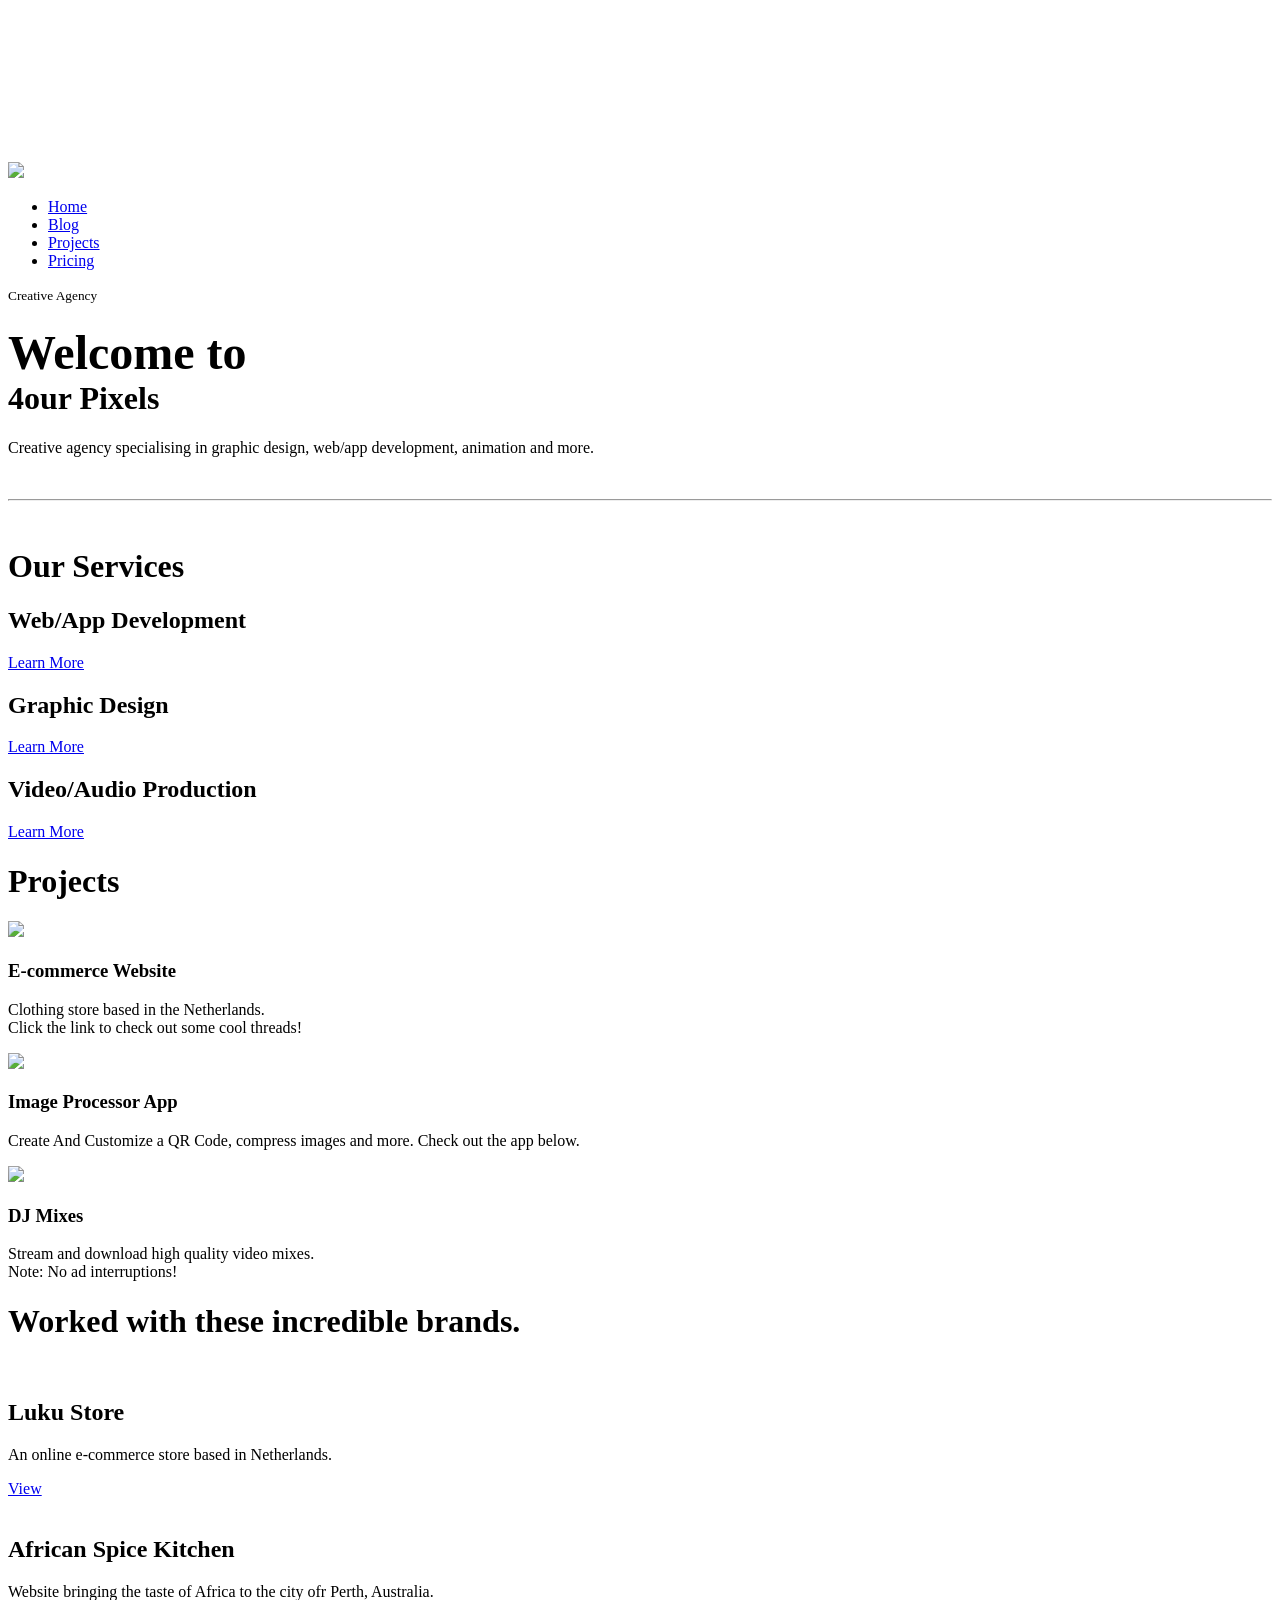
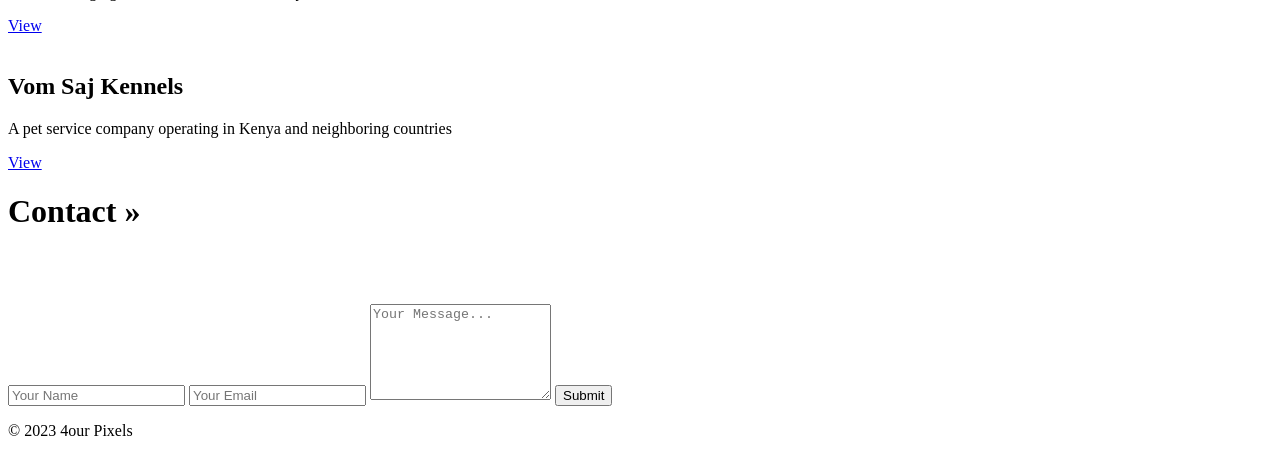
==== index.html @ 32708f97 "2nd commit" ====
<!DOCTYPE html>
<html lang="en">
  <head>
    <meta charset="UTF-8" />
    <meta http-equiv="X-UA-Compatible" content="IE=edge" />
    <meta name="viewport" content="width=device-width, initial-scale=1.0" />
    <title>4our Pixels - Creative Agency</title>
    <!-- Favicon for all devices -->
    <link
      rel="icon"
      type="image/x-icon"
      sizes="32x32"
      href="./image/favicon/favicon.ico"
    />
    <link
      rel="icon"
      type="image/png"
      sizes="16x16"
      href="./image/favicon/favicon-16x16.png"
    />

    <!-- iOS specific favicon -->
    <link
      rel="apple-touch-icon"
      sizes="180x180"
      href="./image/favicon/apple-touch-icon.png"
    />
    <link
      rel="apple-touch-icon"
      sizes="152x152"
      href="./image/favicon/apple-touch-icon.png"
    />

    <!-- Android Chrome specific favicon -->
    <link rel="manifest" href="./image/favicon/site.webmanifest" />
    <meta name="theme-color" content="#30d5c8" />

    <!-- Microsoft specific favicon -->
    <meta name="msapplication-TileImage" content="./image/favicon/4white.png" />
    <meta name="msapplication-TileColor" content="#ffffff" />

    <!-- Other favicons -->
    <link
      rel="mask-icon"
      href="./image/favicon//image/favicon/4white.png"
      color="#30d5c8"
    />
    <meta name="msapplication-config" content="./browserconfig.xml" />
    <meta name="theme-color" content="#30d5c8" />
    <link rel="preconnect" href="https://fonts.googleapis.com" />
    <link rel="preconnect" href="https://fonts.gstatic.com" crossorigin />
    <link
      href="https://fonts.googleapis.com/css2?family=Space+Grotesk:wght@500&display=swap"
      rel="stylesheet"
    />
    <link rel="stylesheet" href="styles.css" />
    <script
      src="https://kit.fontawesome.com/215638c07f.js"
      crossorigin="anonymous"
    ></script>
  </head>
  <body>
    <div id="#header_four_pixels">
      <video autoplay muted loop id="video-background">
        <source src="./video/720.mp4" type="video/mp4" />
      </video>
      <div class="container">
        <nav>
          <img src="./image/4pixels.png" class="logo" />
          <ul id="sidemenu">
            <li><a href="./index.html">Home</a></li>
            <li><a href="./web_blog.html">Blog</a></li>
            <li><a href="./services.html">Projects</a></li>
            <li><a href="./pricing.html">Pricing</a></li>
            <i class="fa-solid fa-xmark" onclick="closemenu()"></i>
          </ul>
          <i class="fa-solid fa-bars" onclick="openmenu()"></i>
        </nav>
        <div class="header-text">
          <small>Creative Agency</small>
          <h1>
            <small style="font-size: 3rem">Welcome to</small> <br />
            <span>4our</span> Pixels
          </h1>
        </div>
      </div>
    </div>
    <!------aboout------->
    <div id="about">
      <div class="container text-center">
        <p>
          Creative agency specialising in graphic design, web/app development,
          animation and more.
        </p>
        <br />
        <hr />
        <div class="social-icons">
          <a href="https://github.com/4ourpixels"
            ><i class="fa-brands fa-github"></i
          ></a>
          <a
            href="https://podcasts.apple.com/ke/podcast/dj-g400-mixes/id1645709049"
            ><i class="fa-solid fa-podcast"></i
          ></a>
          <a href="https://www.instagram.com/4ourpixels"
            ><i class="fa-brands fa-instagram"></i
          ></a>
          <a href="https://www.twitter.com/4ourpixels"
            ><i class="fa-brands fa-twitter"></i
          ></a>
          <a href="https://www.youtube.com/channel/UC9HP_DqruMAplsz0-ynveaQ"
            ><i class="fa-brands fa-youtube"></i
          ></a>
          <a href="https://www.mixcloud.com/djg400"
            ><i class="fa-brands fa-mixcloud"></i
          ></a>
          <a href="https://hearthis.at/djg400/"
            ><img class="hearthis" src="./image/hearthis.png" alt=""
          /></a>
        </div>
      </div>
    </div>
    <!------Services------>
    <div id="services">
      <div class="container">
        <h1 class="sub-title">Our Services</h1>
        <div class="services-list">
          <div>
            <i class="fa-solid fa-code"></i>
            <h2>Web/App Development</h2>
            <a href="./web_blog.html">Learn More</a>
          </div>
          <div>
            <i class="fa-solid fa-crop"></i>
            <h2>Graphic Design</h2>
            <a href="./qr.html">Learn More</a>
          </div>
          <div>
            <i class="fa-solid fa-file-audio"></i>
            <h2>Video/Audio Production</h2>
            <a href="#">Learn More</a>
          </div>
        </div>
      </div>
    </div>
    <!------portfolio-->
    <div id="portfolio">
      <div class="container">
        <h1 class="sub-title">Projects</h1>
        <div class="work-list">
          <div class="work">
            <img src="./image/lukustore.jpg" />
            <div class="layer">
              <h3>E-commerce Website</h3>
              <p>
                Clothing store based in the Netherlands.
                <br />
                Click the link to check out some cool threads!
              </p>
              <a href="http://4ourpixel.pythonanywhere.com/"
                ><i style="cursor: pointer" class="fa-solid fa-link"></i
              ></a>
            </div>
          </div>
          <div class="work">
            <img src="./image/work-2.png" />
            <div class="layer">
              <h3>Image Processor App</h3>
              <p>
                Create And Customize a QR Code, compress images and more. Check
                out the app below.
              </p>
              <a style="cursor: pointer" href="./qr.html"
                ><i class="fa-solid fa-link"></i
              ></a>
            </div>
          </div>
          <div class="work">
            <img src="./image/mixes.png" />
            <div class="layer">
              <h3>DJ Mixes</h3>
              <p>
                Stream and download high quality video mixes. <br />
                Note: No ad interruptions!
              </p>
              <a style="cursor: pointer" href="./services.html"
                ><i class="fa-solid fa-link"></i
              ></a>
            </div>
          </div>
        </div>
      </div>
    </div>
    <!------Brands-->
    <div id="services">
      <div class="container">
        <h1 class="sub-title">Worked with these incredible brands.</h1>
        <div class="services-list">
          <div>
            <img height="50" c src="./image/brands/lukustore.png" alt="" />
            <h2>Luku Store</h2>
            <p>An online e-commerce store based in Netherlands.</p>
            <a href="https://4ourpixel.pythonanywhere.com/">View</a>
          </div>

          <div>
            <img height="50" c src="./image/brands/ask.png" alt="" />
            <h2>African Spice Kitchen</h2>
            <p>
              Website bringing the taste of Africa to the city ofr Perth,
              Australia.
            </p>
            <a href="https://4ourpixels.github.io/African-Spice-Kitchen/"
              >View</a
            >
          </div>

          <div>
            <img height="50" c src="./image/brands/vomsaj.png" alt="" />
            <h2>Vom Saj Kennels</h2>
            <p>
              A pet service company operating in Kenya and neighboring countries
            </p>
            <a href="https://4ourpixels.github.io/Vom-Saj-Kennels/">View</a>
          </div>
        </div>
      </div>
    </div>
    <!------contact-->
    <div id="contact">
      <div class="container">
        <div class="row">
          <div class="contact-left">
            <h1 class="sub-title">Contact &raquo;</h1>
            <img
              height="200"
              style="margin-top: 3rem; margin-left: 5rem"
              src="./image/4logo.png"
              alt=""
            />
          </div>
          <div class="contact-right">
            <form name="submit-to-google-sheet">
              <input type="text" name="Name" placeholder="Your Name" required />
              <input
                type="email"
                name="Email"
                placeholder="Your Email"
                required
              />
              <textarea
                type="text"
                name="Message"
                rows="6"
                placeholder="Your Message..."
              ></textarea>
              <button type="submit" class="btn btn2">Submit</button>
            </form>
            <span id="msg"></span>
          </div>
        </div>
      </div>
      <div class="copyright">
        <p>© 2023 4our Pixels</p>
      </div>
    </div>
    <script src="./image/js.js"></script>
    <script>
      var tablinks = document.getElementsByClassName("tab-links");
      var tabcontents = document.getElementsByClassName("tab-contents");

      function opentab(tabname) {
        for (tablink of tablinks) {
          tablink.classList.remove("active-link");
        }
        for (tabcontent of tabcontents) {
          tabcontent.classList.remove("active-tab");
        }
        event.currentTarget.classList.add("active-link");
        document.getElementById(tabname).classList.add("active-tab");
      }
    </script>
    <script>
      var sidemenu = document.getElementById("sidemenu");

      function openmenu() {
        sidemenu.style.right = "0";
      }
      function closemenu() {
        sidemenu.style.right = "-200px";
      }
    </script>
    <script>
      const scriptURL =
        "https://script.google.com/macros/s/AKfycbwLq3Nzvc_DU_3lJQD3jU3RTljc6XdwQJmOlNrcgZmDSIhyjITbEOH9Y4T4_UTej5YG6Q/exec";
      const form = document.forms["submit-to-google-sheet"];
      const msg = document.getElementById("msg");

      form.addEventListener("submit", (e) => {
        e.preventDefault();
        fetch(scriptURL, { method: "POST", body: new FormData(form) })
          .then((response) => {
            msg.innerHTML = "Message sent successfully!";
            setTimeout(function () {
              msg.innerHTML = "";
            }, 5000);
            form.reset();
          })
          .catch((error) => console.error("Error!", error.message));
      });
    </script>
  </body>
</html>
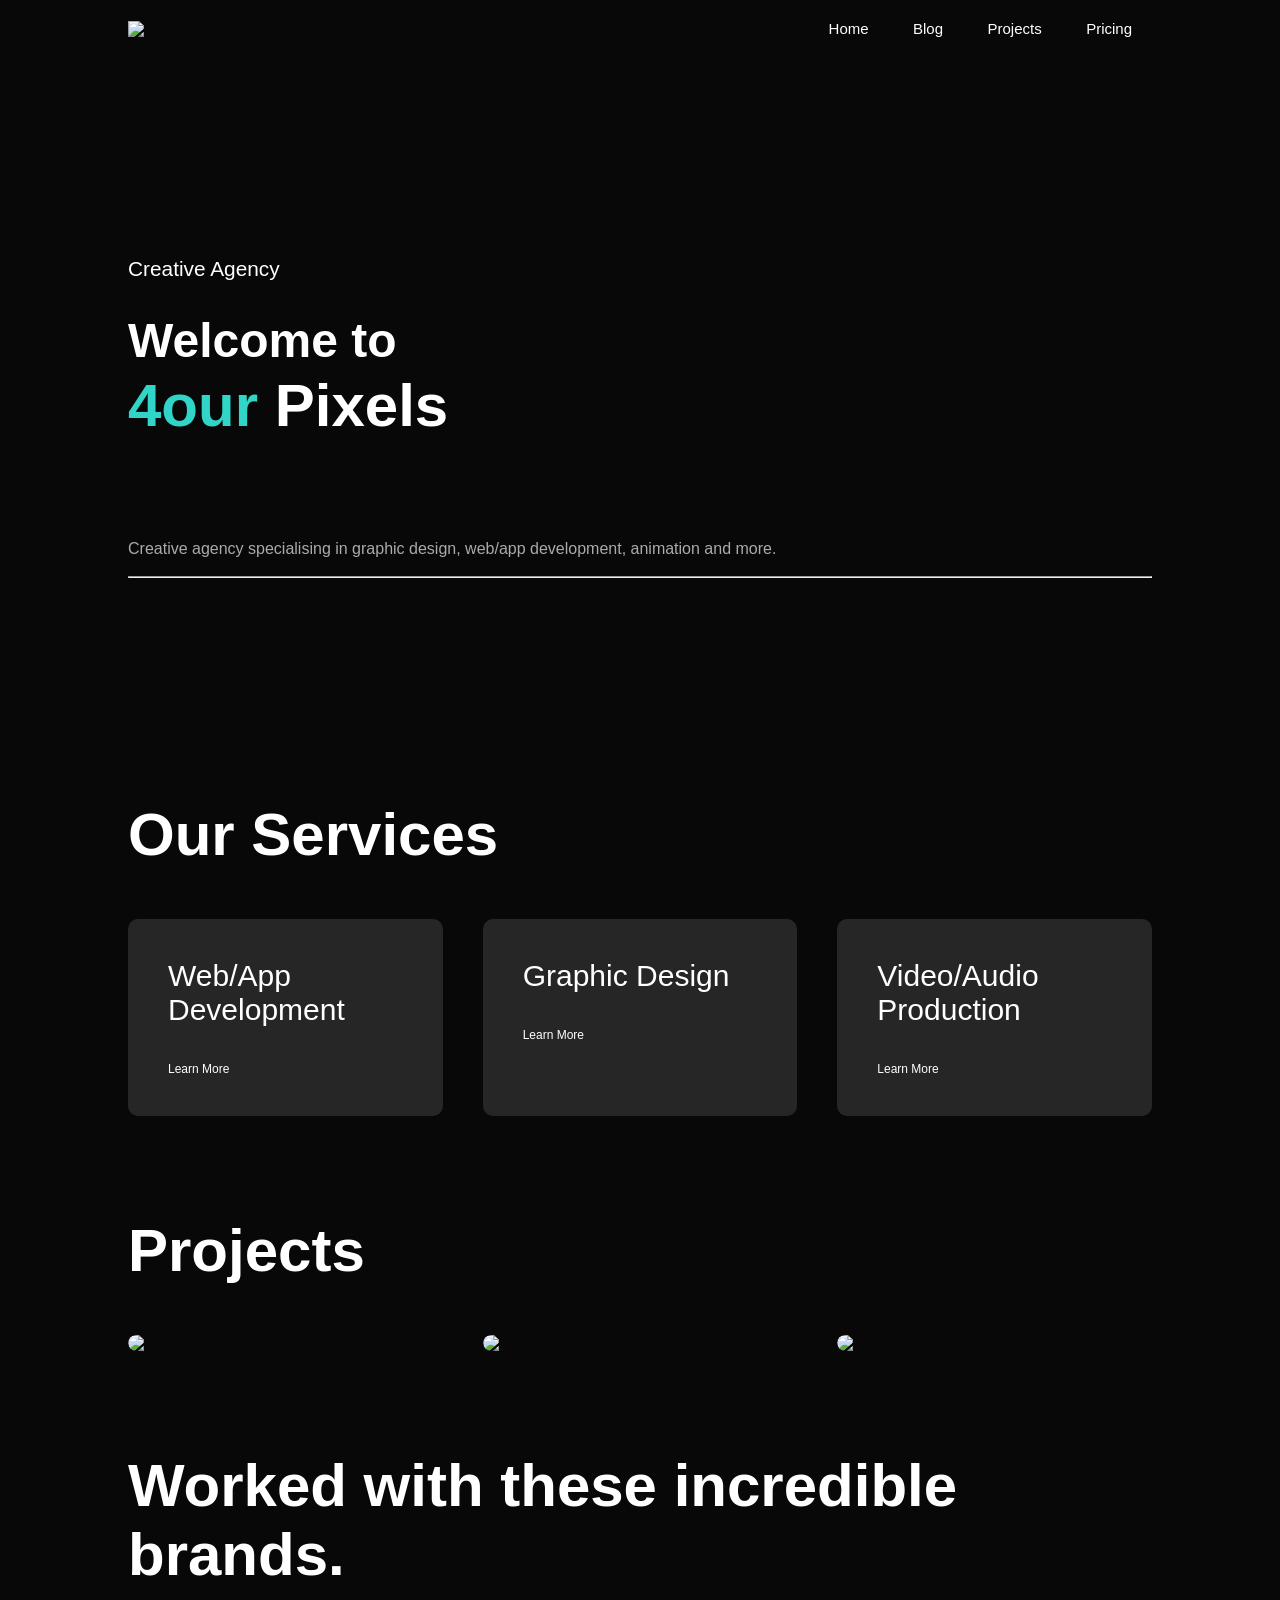
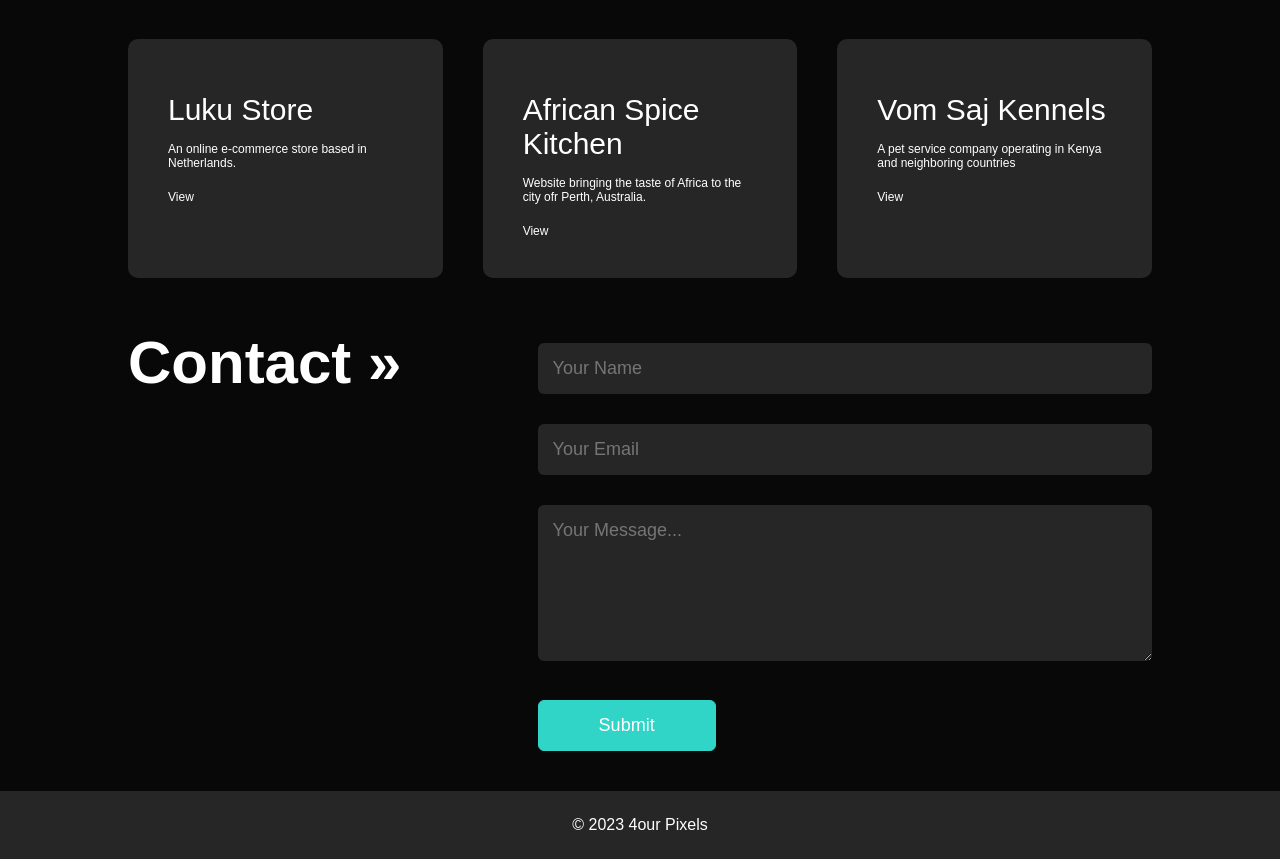
==== commit 93085a67: "2nd commit" ====
--- a/index.html
+++ b/index.html
@@ -170,7 +170,7 @@
                 Create And Customize a QR Code, compress images and more. Check
                 out the app below.
               </p>
-              <a style="cursor: pointer" href="./qr.html"
+              <a style="cursor: pointer" href="./image_compression_blog.html"
                 ><i class="fa-solid fa-link"></i
               ></a>
             </div>
@@ -183,7 +183,7 @@
                 Stream and download high quality video mixes. <br />
                 Note: No ad interruptions!
               </p>
-              <a style="cursor: pointer" href="./services.html"
+              <a style="cursor: pointer" href="./djg400.html"
                 ><i class="fa-solid fa-link"></i
               ></a>
             </div>
--- a/styles.css
+++ b/styles.css
@@ -0,0 +1,480 @@
+* {
+  margin: 0;
+  padding: 0;
+  font-family: "Space Grotesk", sans-serif;
+  box-sizing: border-box;
+}
+html {
+  scroll-behavior: smooth;
+}
+body {
+  background: #080808;
+  color: #fff;
+}
+#header {
+  width: 100%;
+  height: 100vh;
+  background-image: url(image/background3.png);
+  background-size: cover;
+  background-position: center;
+}
+.container {
+  padding: 10px 10%;
+}
+
+nav {
+  display: flex;
+  align-items: center;
+  justify-content: space-between;
+  flex-wrap: wrap;
+}
+
+.logo {
+  width: 140px;
+}
+
+nav ul li {
+  display: inline-block;
+  list-style: none;
+  margin: 10px 20px;
+}
+
+nav ul li a {
+  color: #fff;
+  text-decoration: none;
+  font-size: 15px;
+  position: relative;
+}
+nav ul li a::after {
+  content: "";
+  width: 0%;
+  height: 2px;
+  background: #30d5c8;
+  position: absolute;
+  left: 0;
+  bottom: -6px;
+  transition: 0.3s;
+}
+nav ul li a:hover::after {
+  width: 100%;
+}
+.header-text {
+  margin-top: 20%;
+  font-size: 25px;
+}
+.header-text h1 {
+  font-size: 60px;
+  margin-top: 20px;
+}
+.header-text h1 span {
+  color: #30d5c8;
+}
+/*-------- about -------- */
+#about {
+  padding: 80px 0;
+  color: #ababab;
+}
+.row {
+  display: flex;
+  justify-content: space-between;
+  flex-wrap: wrap;
+}
+
+.about-col-1 {
+  flex-basis: 35%;
+}
+.about-col-1 img {
+  width: 100%;
+  border-radius: 15px;
+}
+.about-col-2 {
+  flex-basis: 60%;
+}
+
+.sub-title {
+  font-size: 60px;
+  font-weight: 600;
+  color: #fff;
+}
+
+.tab-titles {
+  display: flex;
+  margin: 20px 0 40px;
+}
+
+.tab-links {
+  margin-right: 50px;
+  font-size: 15px;
+  font-weight: 600;
+  cursor: pointer;
+  position: relative;
+}
+.tab-links::after {
+  content: "";
+  width: 0;
+  height: 2px;
+  background: #30d5c8;
+  position: absolute;
+  left: 0;
+  bottom: -8px;
+  transition: 0.3s;
+}
+
+.tab-links.active-link::after {
+  width: 40%;
+}
+.tab-contents ul li {
+  list-style: none;
+  margin: 10px 0;
+}
+.tab-contents ul li span {
+  color: #8cf0e8;
+  font-size: 13px;
+}
+.tab-contents {
+  display: none;
+}
+.tab-contents.active-tab {
+  display: block;
+}
+
+/*------services-------*/
+#services {
+  padding: 30px 0;
+}
+.services-list {
+  display: grid;
+  grid-template-columns: repeat(auto-fit, minmax(250px, 1fr));
+  grid-gap: 40px;
+  margin-top: 50px;
+}
+.services-list div {
+  background: #262626;
+  padding: 40px;
+  font-size: 12px;
+  font-weight: 300;
+  border-radius: 10px;
+  transition: background 0.3s, transform 0.3s;
+}
+.services-list div i {
+  font-size: 50px;
+  margin-bottom: 30px;
+}
+.services-list div h2 {
+  font-size: 30px;
+  font-weight: 500;
+  margin-bottom: 15px;
+}
+.services-list div a {
+  text-decoration: none;
+  color: #fff;
+  font-size: 12px;
+  margin-top: 20px;
+  display: inline-block;
+}
+.services-list div:hover {
+  background: #30d5c8;
+  transform: translateY(-10px);
+}
+/*------portfolio-------*/
+#portfolio {
+  padding: 50px 0;
+}
+.work-list {
+  display: grid;
+  grid-template-columns: repeat(auto-fit, minmax(250px, 1fr));
+  grid-gap: 40px;
+  margin-top: 50px;
+}
+.work {
+  border-radius: 10px;
+  position: relative;
+  overflow: hidden;
+}
+.work img {
+  width: 100%;
+  border-radius: 10px;
+  display: block;
+  transition: transform 0.3s;
+}
+.work iframe {
+  width: 100%;
+  border-radius: 10px;
+  display: block;
+  transition: transform 0.3s;
+}
+.layer {
+  width: 100%;
+  height: 0%;
+  background: linear-gradient(rgba(0, 0, 0, 0.4), #000000d6);
+  border-radius: 10px;
+  position: absolute;
+  left: 0;
+  bottom: 0;
+  overflow: hidden;
+  display: flex;
+  align-items: center;
+  justify-content: center;
+  flex-direction: column;
+  padding: 0 40px;
+  text-align: center;
+  font-size: 14px;
+  transition: ease-in-out 0.3s;
+}
+.layer h3 {
+  font-weight: 500;
+  margin-bottom: 20px;
+}
+.layer a {
+  margin-top: 20px;
+  color: #000000;
+  text-decoration: none;
+  font-size: 18px;
+  line-height: 60px;
+  background: #30d5c8;
+  width: 60px;
+  height: 60px;
+  border-radius: 50%;
+  text-align: center;
+}
+.work:hover img {
+  transform: scale(1.1);
+}
+.work:hover iframe {
+  transform: scale(1.1);
+}
+.work:hover .layer {
+  height: 100%;
+}
+.btn {
+  display: block;
+  margin: 50px auto;
+  width: fit-content;
+  border: 1px solid #30d5c8;
+  padding: 14px 50px;
+  border-radius: 6px;
+  text-decoration: none;
+  color: #fff;
+  transition: ease-in-out 0.3s;
+}
+.btn:hover {
+  background: #30d5c8;
+}
+
+/*----- contact ------*/
+.contact-left {
+  flex-basis: 35%;
+}
+.contact-right {
+  flex-basis: 60%;
+}
+.contact-left p {
+  margin-top: 30px;
+}
+.contact-left p i {
+  color: #30d5c8;
+  margin-right: 15px;
+  font-size: 25px;
+}
+.social-icons {
+  margin-top: 30px;
+}
+.social-icons a {
+  text-decoration: none;
+  font-size: 30px;
+  margin-right: 15px;
+  color: #ababab;
+  display: inline-block;
+  transition: transform 0.3s;
+}
+.social-icons a:hover {
+  color: #30d5c8;
+  transform: translateY(-5px);
+}
+.hearthis {
+  margin-top: 30px;
+}
+.hearthis {
+  height: 25px;
+  margin-right: 15px;
+  display: inline-block;
+  transition: transform 0.3s;
+}
+.hearthis:hover {
+  transform: translateY(-5px);
+}
+.btn.btn2 {
+  display: inline-block;
+  background: #30d5c8;
+}
+.btn2:hover {
+  background-color: #104d48;
+  color: #ffffff;
+}
+.contact-right form {
+  width: 100%;
+}
+form input,
+form textarea {
+  width: 100%;
+  border: 0;
+  outline: none;
+  background: #262626;
+  padding: 15px;
+  margin: 15px 0;
+  color: #fff;
+  font-size: 18px;
+  border-radius: 6px;
+}
+form .btn2 {
+  padding: 14px 60px;
+  font-size: 18px;
+  margin-top: 20px;
+  cursor: pointer;
+}
+.copyright {
+  width: 100%;
+  text-align: center;
+  padding: 25px 0;
+  background: #262626;
+  font-weight: 300;
+  margin-top: 20px;
+}
+/*----------css for small screens-------*/
+nav .fa-solid {
+  display: none;
+}
+
+@media only screen and (max-width: 600px) {
+  #header {
+    background-image: url(image/phone-background.png);
+  }
+
+  .header-text {
+    margin-top: 100%;
+    font-size: 16px;
+  }
+  .header-text h1 {
+    font-size: 30px;
+  }
+  nav .fa-solid {
+    display: block;
+    font-size: 25px;
+  }
+  nav ul {
+    background: #30d5c8;
+    position: fixed;
+    top: 0;
+    right: -200px;
+    width: 200px;
+    height: 100vh;
+    padding-top: 50px;
+    z-index: 2;
+    transition: ease-in-out 0.4s;
+  }
+  nav ul li {
+    display: block;
+    margin: 25px;
+  }
+  nav ul .fa-solid {
+    position: absolute;
+    top: 25px;
+    left: 25px;
+    cursor: pointer;
+  }
+  .sub-title {
+    font-size: 40px;
+  }
+  .about-col-1,
+  .about-col-2 {
+    flex-basis: 100%;
+  }
+  .about-col-1 {
+    margin-bottom: 30px;
+  }
+  .about-col-2 {
+    font-size: 14px;
+  }
+  .tab-links {
+    font-size: 16px;
+    margin-right: 20px;
+  }
+  .contact-left,
+  .contact-right {
+    flex-basis: 100%;
+  }
+  .copyright {
+    font-size: 14px;
+  }
+}
+#msg {
+  color: #61b752;
+  margin-top: -40px;
+  display: block;
+}
+
+.blog {
+  background: #262626;
+}
+
+/* Tuesday 13th June */
+.brand-color {
+  color: #30d5c8;
+}
+
+#header2 {
+  width: 100%;
+  height: 100vh;
+  background-image: linear-gradient(
+      to bottom,
+      rgba(0, 0, 0, 0),
+      rgba(0, 0, 0, 1)
+    ),
+    url(https://images.unsplash.com/photo-1533908279087-2448f4554f18?ixlib=rb-4.0.3&ixid=M3wxMjA3fDB8MHxwaG90by1wYWdlfHx8fGVufDB8fHx8fA%3D%3D&auto=format&fit=crop&w=2670&q=80);
+  background-size: cover;
+  background-position: center;
+}
+#header_four_pixels {
+  position: relative;
+  overflow: hidden;
+  width: 100%;
+  height: 100vh;
+}
+
+#video-background {
+  position: absolute;
+  top: 0;
+  left: 0;
+  width: 100%;
+  height: 100%;
+  object-fit: cover;
+  z-index: -1;
+}
+
+#image_compression_header {
+  width: 100%;
+  height: 100vh;
+  background-image: linear-gradient(
+      to bottom,
+      rgba(0, 0, 0, 0),
+      rgba(0, 0, 0, 1)
+    ),
+    url(https://images.unsplash.com/photo-1533908279087-2448f4554f18?ixlib=rb-4.0.3&ixid=M3wxMjA3fDB8MHxwaG90by1wYWdlfHx8fGVufDB8fHx8fA%3D%3D&auto=format&fit=crop&w=2670&q=80);
+  background-size: cover;
+  background-position: center;
+}
+/* 2nd Commit */
+@media only screen and (max-width: 600px) {
+  .header-text h1 {
+    font-size: 60px;
+    margin-top: 20px;
+  }
+}
+
+.hidden {
+  display: none;
+}
+
+.greyscale {
+  filter: grayscale();
+}
